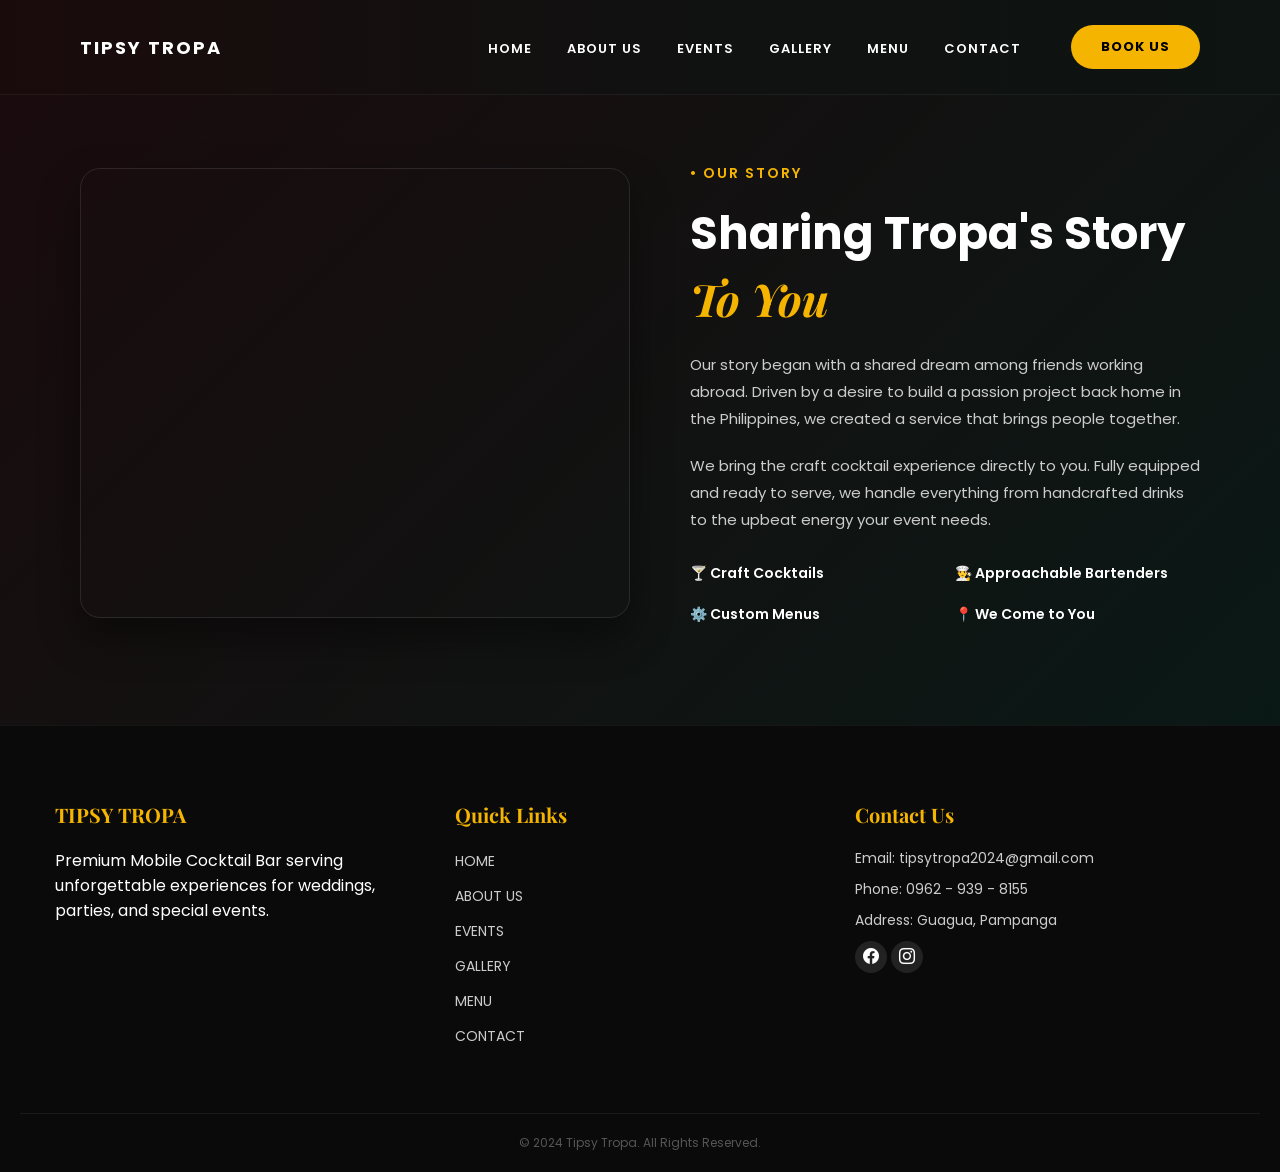
==== about.html @ e80ac719 "first commit" ====
<!DOCTYPE html>
<html lang="en">
<head>
    <meta charset="UTF-8">
    <meta name="viewport" content="width=device-width, initial-scale=1.0">
    <title>Tipsy Tropa - About Us</title>

    <link rel="stylesheet" href="styles.css">
    <link href="https://fonts.googleapis.com/css2?family=Playfair+Display:ital,wght@0,500;0,700;1,400&family=Poppins:wght@300;400;600&display=swap" rel="stylesheet">
    <link rel="stylesheet" href="https://cdn.jsdelivr.net/npm/bootstrap-icons@1.11.3/font/bootstrap-icons.min.css">

    <style>
        :root {
            --accent-gold: #f4b400;
            --font-poppins: 'Poppins', sans-serif;
            --font-display: 'Playfair Display', serif;
        }

        body {
            font-family: var(--font-poppins);
            background: linear-gradient(135deg, #1a0a0d, #091a16);
            background-attachment: fixed;
            color: #fff;
            margin: 0;
            min-height: 100vh;
            overflow-x: hidden;
        }

        /* --- NAVBAR STYLES --- */
        .navbar {
            position: fixed;
            top: 0;
            left: 0;
            width: 100%;
            padding: 25px 80px; 
            display: flex;
            justify-content: space-between;
            align-items: center;
            background: linear-gradient(to right, #1a0b0b 0%, #111111 50%, #0d1411 100%);
            z-index: 1000;
            border-bottom: 1px solid rgba(255, 255, 255, 0.05);
            box-sizing: border-box;
            transition: all 0.3s ease;
        }

        .logo {
            font-weight: 700;
            letter-spacing: 2px;
            color: #fff;
            text-decoration: none;
            font-family: var(--font-poppins);
            font-size: 18px;
            text-transform: uppercase;
        }

        .nav-links {
            display: flex;
            list-style: none;
            gap: 35px;
            margin: 0;
            padding: 0;
            margin-left: auto;
            margin-right: 50px;
        }

        .nav-links a {
            text-decoration: none;
            color: white;
            font-size: 13px;
            font-weight: 600;
            transition: color 0.3s ease;
            text-transform: uppercase;
            letter-spacing: 1px;
        }

        .nav-links a:hover { color: var(--accent-gold); }

        .btn-book {
            background: var(--accent-gold);
            color: #000;
            padding: 12px 30px;
            border-radius: 50px;
            text-decoration: none;
            font-weight: 700;
            font-size: 13px;
            transition: 0.3s;
            text-transform: uppercase;
            letter-spacing: 1px;
            white-space: nowrap;
            display: inline-block;
        }

        .btn-book:hover {
            background: #fff;
            transform: scale(1.05);
        }

        @media (max-width: 768px) {
            .navbar {
                padding: 15px 20px;
                background: #000000;
                border-bottom: 1px solid rgba(255, 255, 255, 0.1);
            }

            .logo {
                font-size: 16px;
                letter-spacing: 1.5px;
            }

            .nav-links {
                display: none;
            }

            .btn-book {
                padding: 10px 22px;
                font-size: 11px;
                font-weight: 800;
            }

            .about {
                padding-top: 100px;
            }
        }

        .about {
            padding-top: 160px; 
            padding-bottom: 100px;
            background: transparent;
        }

        .about-container {
            display: flex;
            align-items: center;
            justify-content: center;
            gap: 60px;
            max-width: 1200px;
            margin: auto;
            padding: 0 20px;
            flex-wrap: wrap;
        }

        .about-image {
            position: relative;
            width: 100%;
            max-width: 550px;
            height: 450px;
            overflow: hidden;
            border-radius: 20px;
            border: 1px solid rgba(255, 255, 255, 0.1);
            box-shadow: 0 20px 40px rgba(0,0,0,0.4);
        }

        .about-image img {
            width: 100%;
            height: 100%;
            object-fit: cover;
            position: absolute;
            top: 0;
            left: 0;
            opacity: 0;
            animation: fade 12s infinite;
        }

        .about-image img:nth-child(1) { animation-delay: 0s; }
        .about-image img:nth-child(2) { animation-delay: 3s; }
        .about-image img:nth-child(3) { animation-delay: 6s; }
        .about-image img:nth-child(4) { animation-delay: 9s; }

        @keyframes fade {
            0% { opacity: 0; }
            10% { opacity: 1; }
            30% { opacity: 1; }
            40% { opacity: 0; }
            100% { opacity: 0; }
        }

        .about-content { flex: 1; min-width: 300px; }
        .about-label { color: var(--accent-gold); font-size: 14px; letter-spacing: 2px; font-weight: 600; }
        .about-content h2 { font-size: 45px; margin: 15px 0; font-family: var(--font-poppins); }
        .about-content h2 span { color: var(--accent-gold); font-family: var(--font-display); font-style: italic; }
        .about-content p { color: #ccc; line-height: 1.8; margin-bottom: 20px; font-size: 15px; }

        .features {
            display: grid;
            grid-template-columns: 1fr 1fr;
            gap: 20px;
            margin-top: 30px;
        }

        .features div { font-weight: 600; font-size: 14px; }

        .footer {
            background: #0a0a0a;
            padding: 60px 20px 20px;
            border-top: 1px solid rgba(255,255,255,0.05);
        }

        .footer-container {
            display: flex;
            flex-wrap: wrap;
            justify-content: space-between;
            max-width: 1200px;
            margin: auto;
        }

        .footer-about, .footer-links, .footer-contact { flex: 1 1 250px; margin: 15px; }

        .footer h3, .footer h4 {
            font-family: var(--font-display);
            color: var(--accent-gold);
            margin-bottom: 20px;
            font-size: 20px;
        }

        .footer-links ul { list-style: none; padding: 0; }
        .footer-links ul li { margin-bottom: 10px; }
        .footer-links ul li a { color: #ccc; text-decoration: none; font-size: 14px; }
        .footer-links ul li a:hover { color: var(--accent-gold); }

        .footer-contact p { font-size: 14px; color: #ccc; margin-bottom: 10px; }

        .social-icon {
            display: inline-block;
            background: #222;
            color: #fff;
            width: 32px;
            height: 32px;
            line-height: 32px;
            text-align: center;
            border-radius: 50%;
            text-decoration: none;
        }

        .social-icon:hover { background: var(--accent-gold); color: #000; }

        .footer-bottom {
            text-align: center;
            margin-top: 40px;
            padding-top: 20px;
            border-top: 1px solid #1a1a1a;
            color: #555;
            font-size: 12px;
        }

        .menu-toggle, .menu-toggle i, .bi-list, .bi-x-lg {
            display: none !important;
        }
    </style>
</head>
<body>

<header>
    <nav class="navbar">
        <a href="index.html" class="logo">TIPSY TROPA</a>

        <ul class="nav-links">
            <li><a href="index.html">HOME</a></li>
            <li><a href="about.html">ABOUT US</a></li>
            <li><a href="events.html">EVENTS</a></li>
            <li><a href="gallery.html">GALLERY</a></li>
            <li><a href="menu.html">MENU</a></li>
            <li><a href="booking.html">CONTACT</a></li>
        </ul>

        <a href="booking.html" class="btn-book">BOOK US</a>
    </nav>
</header>

<section class="about">
    <div class="about-container">
        <div class="about-image">
            <img src="images/logo.jpg" alt="Logo">
            <img src="images/carousel1.jpg" alt="Cocktail Bar">
            <img src="images/carousel2.jpg" alt="Cocktail Bar">
            <img src="images/carousel3.jpg" alt="Cocktail Bar">
        </div>

        <div class="about-content">
            <span class="about-label">• OUR STORY</span>
            <h2>Sharing Tropa's Story <br><span>To You</span></h2>
            <p>Our story began with a shared dream among friends working abroad. Driven by a desire to build a passion project back home in the Philippines, we created a service that brings people together.</p>
            <p>We bring the craft cocktail experience directly to you. Fully equipped and ready to serve, we handle everything from handcrafted drinks to the upbeat energy your event needs.</p>
            <div class="features">
                <div>🍸 Craft Cocktails</div>
                <div>👨‍🍳 Approachable Bartenders</div>
                <div>⚙️ Custom Menus</div>
                <div>📍 We Come to You</div>
            </div>
        </div>
    </div>
</section>

<footer class="footer">
    <div class="footer-container">
        <div class="footer-about">
            <h3>TIPSY TROPA</h3>
            <p>Premium Mobile Cocktail Bar serving unforgettable experiences for weddings, parties, and special events.</p>
        </div>

        <div class="footer-links">
            <h4>Quick Links</h4>
            <ul>
                <li><a href="index.html">HOME</a></li>
                <li><a href="about.html">ABOUT US</a></li>
                <li><a href="events.html">EVENTS</a></li>
                <li><a href="gallery.html">GALLERY</a></li>
                <li><a href="menu.html">MENU</a></li>
                <li><a href="booking.html">CONTACT</a></li>
            </ul>
        </div>

        <div class="footer-contact">
            <h4>Contact Us</h4>
            <p>Email: tipsytropa2024@gmail.com</p>
            <p>Phone: 0962 - 939 - 8155</p>
            <p>Address: Guagua, Pampanga</p>
            <div class="social-icons">
                <a href="#" class="social-icon"><i class="bi bi-facebook"></i></a>
                <a href="#" class="social-icon"><i class="bi bi-instagram"></i></a>
            </div>
        </div>
    </div>

    <div class="footer-bottom">
        <p>© 2024 Tipsy Tropa. All Rights Reserved.</p>
    </div>
</footer>

</body>
</html>
---- styles.css ----
/* =========================
   RESET + BASE THEME
========================= */
* {
    margin: 0;
    padding: 0;
    box-sizing: border-box;
}

body {
    font-family: 'Poppins', sans-serif;
    background-color: #0f0f0f;
    color: #fff;
    overflow-x: hidden;
}

/* =========================
   NAVBAR (UNIFIED STYLE)
========================= */
.navbar {
    position: absolute;
    width: 100%;
    padding: 22px 60px;
    display: flex;
    justify-content: space-between;
    align-items: center;
    z-index: 10;
    color: #fff;
    background: transparent;
}

.navbar.solid {
    position: fixed;
    top: 0;
    left: 0;
    width: 100%;
    background: linear-gradient(135deg, #1a0f13, #12322b);
    z-index: 1000;
}

/* LOGO */
.logo {
    font-family: 'Poppins', sans-serif;
    font-weight: 600;
    letter-spacing: 2px;
    color: #fff;
    text-transform: uppercase;
    text-decoration: none;
}

/* NAV LINKS */
.nav-links {
    display: flex;
    list-style: none;
    gap: 30px;
}

.nav-links a {
    font-family: 'Poppins', sans-serif;
    text-decoration: none;
    color: #fff;
    font-size: 14px;
    transition: 0.3s;
}

.nav-links a:hover,
.nav-links a.active {
    color: #f4b400;
    text-shadow: 0 0 8px #f4b400;
}

/* =========================
   BUTTONS (UNIFIED STYLE)
========================= */
.btn-book,
.btn-primary {
    font-family: 'Poppins', sans-serif;
    background: #f4b400;
    color: #000;
    padding: 12px 20px;
    border-radius: 25px;
    text-decoration: none;
    font-weight: 600;
    transition: 0.3s;
    display: inline-block;
    text-transform: uppercase;
}

.btn-book:hover,
.btn-primary:hover {
    box-shadow: 0 0 15px #f4b400;
    transform: translateY(-2px);
}

/* =========================
   HOME SECTION
========================= */
.home h1 {
    font-family: 'Playfair Display', serif;
    font-size: 58px;
}

.home h1 span {
    color: #f4b400;
}

.home p {
    font-family: 'Poppins', sans-serif;
    margin: 20px 0;
    color: #ddd;
}

/* =========================
   ABOUT SECTION
========================= */
.about {
    padding: 80px 60px;
    background: linear-gradient(135deg, #1a0f13, #12322b);
}

.about-content h2 {
    font-family: 'Playfair Display', serif;
    font-size: 42px;
    margin: 15px 0;
}

/* =========================
   FOOTER
========================= */
footer h3,
footer h4 {
    font-family: 'Playfair Display', serif;
    color: #f4b400;
    margin-bottom: 15px;
}

footer p,
footer ul li a {
    font-family: 'Poppins', sans-serif;
}

/* ==============================================
   RESPONSIVE (MOBILE)
================================================= */
@media (max-width: 768px) {

    /* NAVBAR */
    .navbar,
    .navbar.solid {
        position: fixed;
        top: 0;
        left: 0;
        width: 100%;
        padding: 15px 20px;
        display: flex;
        justify-content: space-between;
        align-items: center;
        background: #000;
        border-bottom: 1px solid rgba(255, 255, 255, 0.1);
        z-index: 2000;
    }

    /* HIDE NAV LINKS (mobile clean UI) */
    .nav-links {
        display: none;
    }

    /* LOGO */
    .logo {
        font-size: 16px;
        letter-spacing: 1.5px;
    }

    /* BOOK BUTTON */
    .btn-book {
        padding: 10px 22px;
        font-size: 11px;
        font-weight: 800;
        border-radius: 50px;
        background: #f4b400;
    }

    /* HOME TEXT */
    .home h1 {
        font-size: 36px;
    }

    /* ABOUT */
    .about {
        padding: 50px 20px;
        padding-top: 100px;
    }

    .about-content h2 {
        font-size: 32px;
    }

    /* FOOTER */
    .footer-container {
        flex-direction: column;
        text-align: center;
        gap: 30px;
    }

    .footer-container > div {
        flex: 1 1 100%;
    }

    .social {
        display: flex;
        justify-content: center;
        gap: 10px;
    }
}
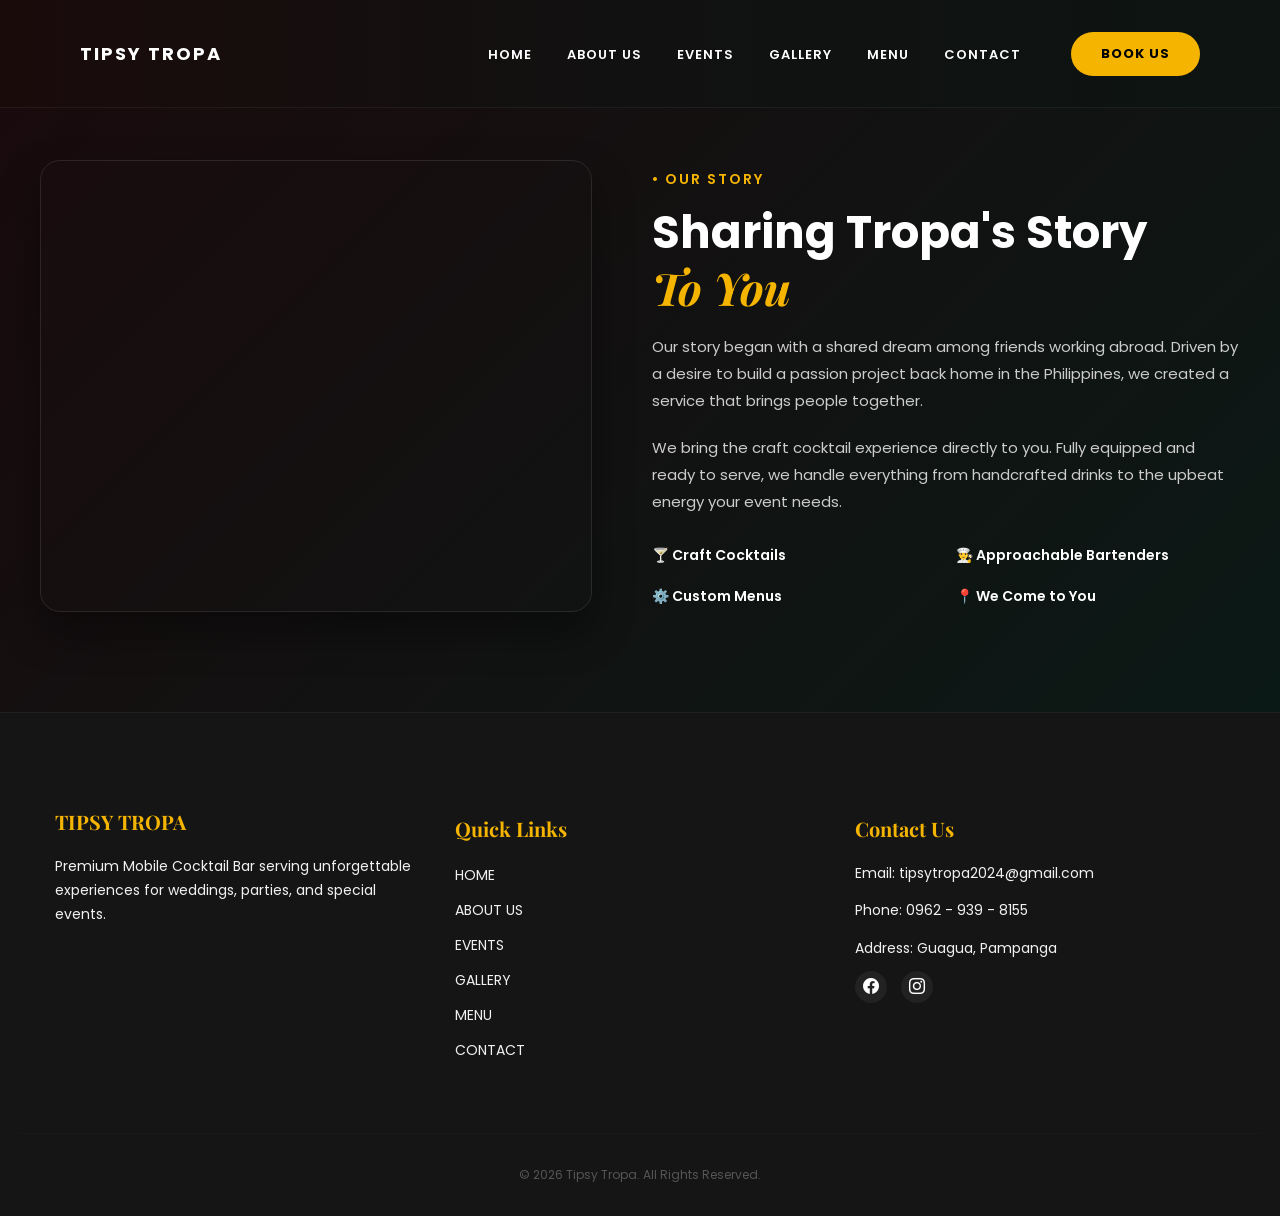
==== commit b1dddf4b: "Update about.html with responsive design features Removed the local stylesheet link, added hamburger" ====
--- a/about.html
+++ b/about.html
@@ -4,8 +4,9 @@
     <meta charset="UTF-8">
     <meta name="viewport" content="width=device-width, initial-scale=1.0">
     <title>Tipsy Tropa - About Us</title>
-
-    <link rel="stylesheet" href="styles.css">
+    
+    <link rel="icon" type="image/jpeg" href="images/logo.jpg">
+    
     <link href="https://fonts.googleapis.com/css2?family=Playfair+Display:ital,wght@0,500;0,700;1,400&family=Poppins:wght@300;400;600&display=swap" rel="stylesheet">
     <link rel="stylesheet" href="https://cdn.jsdelivr.net/npm/bootstrap-icons@1.11.3/font/bootstrap-icons.min.css">
 
@@ -40,7 +41,6 @@
             z-index: 1000;
             border-bottom: 1px solid rgba(255, 255, 255, 0.05);
             box-sizing: border-box;
-            transition: all 0.3s ease;
         }
 
         .logo {
@@ -48,17 +48,24 @@
             letter-spacing: 2px;
             color: #fff;
             text-decoration: none;
-            font-family: var(--font-poppins);
             font-size: 18px;
             text-transform: uppercase;
+        }
+
+        /* Hamburger Icon */
+        .hamburger {
+            display: none;
+            color: white;
+            font-size: 28px;
+            cursor: pointer;
+            z-index: 1001;
+            margin-left: 15px;
         }
 
         .nav-links {
             display: flex;
             list-style: none;
             gap: 35px;
-            margin: 0;
-            padding: 0;
             margin-left: auto;
             margin-right: 50px;
         }
@@ -87,7 +94,6 @@
             text-transform: uppercase;
             letter-spacing: 1px;
             white-space: nowrap;
-            display: inline-block;
         }
 
         .btn-book:hover {
@@ -95,33 +101,7 @@
             transform: scale(1.05);
         }
 
-        @media (max-width: 768px) {
-            .navbar {
-                padding: 15px 20px;
-                background: #000000;
-                border-bottom: 1px solid rgba(255, 255, 255, 0.1);
-            }
-
-            .logo {
-                font-size: 16px;
-                letter-spacing: 1.5px;
-            }
-
-            .nav-links {
-                display: none;
-            }
-
-            .btn-book {
-                padding: 10px 22px;
-                font-size: 11px;
-                font-weight: 800;
-            }
-
-            .about {
-                padding-top: 100px;
-            }
-        }
-
+        /* --- ABOUT SECTION --- */
         .about {
             padding-top: 160px; 
             padding-bottom: 100px;
@@ -176,7 +156,7 @@
 
         .about-content { flex: 1; min-width: 300px; }
         .about-label { color: var(--accent-gold); font-size: 14px; letter-spacing: 2px; font-weight: 600; }
-        .about-content h2 { font-size: 45px; margin: 15px 0; font-family: var(--font-poppins); }
+        .about-content h2 { font-size: 45px; margin: 15px 0; font-family: var(--font-poppins); line-height: 1.2;}
         .about-content h2 span { color: var(--accent-gold); font-family: var(--font-display); font-style: italic; }
         .about-content p { color: #ccc; line-height: 1.8; margin-bottom: 20px; font-size: 15px; }
 
@@ -189,8 +169,9 @@
 
         .features div { font-weight: 600; font-size: 14px; }
 
+        /* --- FOOTER --- */
         .footer {
-            background: #0a0a0a;
+            background: #151515;
             padding: 60px 20px 20px;
             border-top: 1px solid rgba(255,255,255,0.05);
         }
@@ -214,21 +195,29 @@
 
         .footer-links ul { list-style: none; padding: 0; }
         .footer-links ul li { margin-bottom: 10px; }
-        .footer-links ul li a { color: #ccc; text-decoration: none; font-size: 14px; }
+        .footer-links ul li a {
+            color: #f1f1f1;
+            text-decoration: none;
+            font-size: 14px;
+            transition: 0.3s;
+        }
         .footer-links ul li a:hover { color: var(--accent-gold); }
 
-        .footer-contact p { font-size: 14px; color: #ccc; margin-bottom: 10px; }
+        .footer-about p,
+        .footer-contact p { font-size: 14px; color: #f1f1f1; margin-bottom: 10px; line-height: 1.7; }
 
         .social-icon {
-            display: inline-block;
+            display: inline-flex;
             background: #222;
             color: #fff;
             width: 32px;
             height: 32px;
-            line-height: 32px;
-            text-align: center;
+            align-items: center;
+            justify-content: center;
             border-radius: 50%;
             text-decoration: none;
+            margin-right: 10px;
+            transition: 0.3s;
         }
 
         .social-icon:hover { background: var(--accent-gold); color: #000; }
@@ -242,8 +231,102 @@
             font-size: 12px;
         }
 
-        .menu-toggle, .menu-toggle i, .bi-list, .bi-x-lg {
-            display: none !important;
+        /* --- MOBILE RESPONSIVE --- */
+        @media (max-width: 768px) {
+            .navbar { 
+                padding: 15px 20px; 
+                background: #000;
+                flex-wrap: wrap;
+                gap: 10px;
+            }
+
+            .logo { font-size: 15px; }
+
+            .hamburger {
+                display: block; 
+                order: 3;
+            }
+
+            .btn-book {
+                order: 2;
+                padding: 8px 15px;
+                font-size: 11px;
+                margin-left: auto;
+            }
+
+            .nav-links {
+                display: none;
+                flex-direction: column;
+                position: absolute;
+                top: 100%;
+                left: 0;
+                width: 100%;
+                background: rgba(0, 0, 0, 0.98);
+                padding: 30px 20px;
+                text-align: center;
+                gap: 20px;
+                border-bottom: 1px solid var(--accent-gold);
+                margin: 0;
+            }
+
+            .nav-links.active {
+                display: flex;
+            }
+
+            .nav-links li {
+                width: 100%;
+                text-align: center;
+            }
+
+            .nav-links a {
+                display: block;
+                width: 100%;
+                text-align: center;
+            }
+
+            .about {
+                padding-top: 100px;
+            }
+
+            .about-content h2 {
+                font-size: 32px;
+            }
+
+            .footer {
+                padding: 58px 34px 20px;
+            }
+            .footer-container {
+                flex-direction: column;
+                gap: 14px;
+            }
+            .footer-about, .footer-links, .footer-contact {
+                flex: none;
+                max-width: 520px;
+                margin: 0;
+            }
+            .footer h3, .footer h4 {
+                margin-bottom: 8px;
+                font-size: 22px;
+            }
+            .footer-links ul li {
+                margin-bottom: 7px;
+            }
+            .footer-links ul li a {
+                font-size: 15px;
+                text-transform: uppercase;
+            }
+            .footer-about p, .footer-contact p {
+                font-size: 15px;
+            }
+            .social-icon {
+                width: 40px;
+                height: 40px;
+                margin-right: 14px;
+            }
+            .footer-bottom {
+                margin-top: 18px;
+                padding-top: 14px;
+            }
         }
     </style>
 </head>
@@ -253,7 +336,7 @@
     <nav class="navbar">
         <a href="index.html" class="logo">TIPSY TROPA</a>
 
-        <ul class="nav-links">
+        <ul class="nav-links" id="navMenu">
             <li><a href="index.html">HOME</a></li>
             <li><a href="about.html">ABOUT US</a></li>
             <li><a href="events.html">EVENTS</a></li>
@@ -263,6 +346,7 @@
         </ul>
 
         <a href="booking.html" class="btn-book">BOOK US</a>
+        <i class="bi bi-list hamburger" id="hamburger"></i>
     </nav>
 </header>
 
@@ -290,6 +374,21 @@
     </div>
 </section>
 
+<script>
+    /* --- HAMBURGER MENU TOGGLE --- */
+    const hamburger = document.getElementById('hamburger');
+    const navMenu = document.getElementById('navMenu');
+
+    hamburger.addEventListener('click', () => {
+        navMenu.classList.toggle('active');
+        if (navMenu.classList.contains('active')) {
+            hamburger.classList.replace('bi-list', 'bi-x');
+        } else {
+            hamburger.classList.replace('bi-x', 'bi-list');
+        }
+    });
+</script>
+
 <footer class="footer">
     <div class="footer-container">
         <div class="footer-about">
@@ -315,16 +414,16 @@
             <p>Phone: 0962 - 939 - 8155</p>
             <p>Address: Guagua, Pampanga</p>
             <div class="social-icons">
-                <a href="#" class="social-icon"><i class="bi bi-facebook"></i></a>
-                <a href="#" class="social-icon"><i class="bi bi-instagram"></i></a>
+                <a href="https://www.facebook.com/profile.php?id=61555695737139" target="_blank" class="social-icon"><i class="bi bi-facebook"></i></a>
+                <a href="https://www.instagram.com/tipsytropa/" target="_blank" class="social-icon"><i class="bi bi-instagram"></i></a>
             </div>
         </div>
     </div>
 
     <div class="footer-bottom">
-        <p>© 2024 Tipsy Tropa. All Rights Reserved.</p>
+        <p>© 2026 Tipsy Tropa. All Rights Reserved.</p>
     </div>
 </footer>
 
 </body>
-</html>+</html>
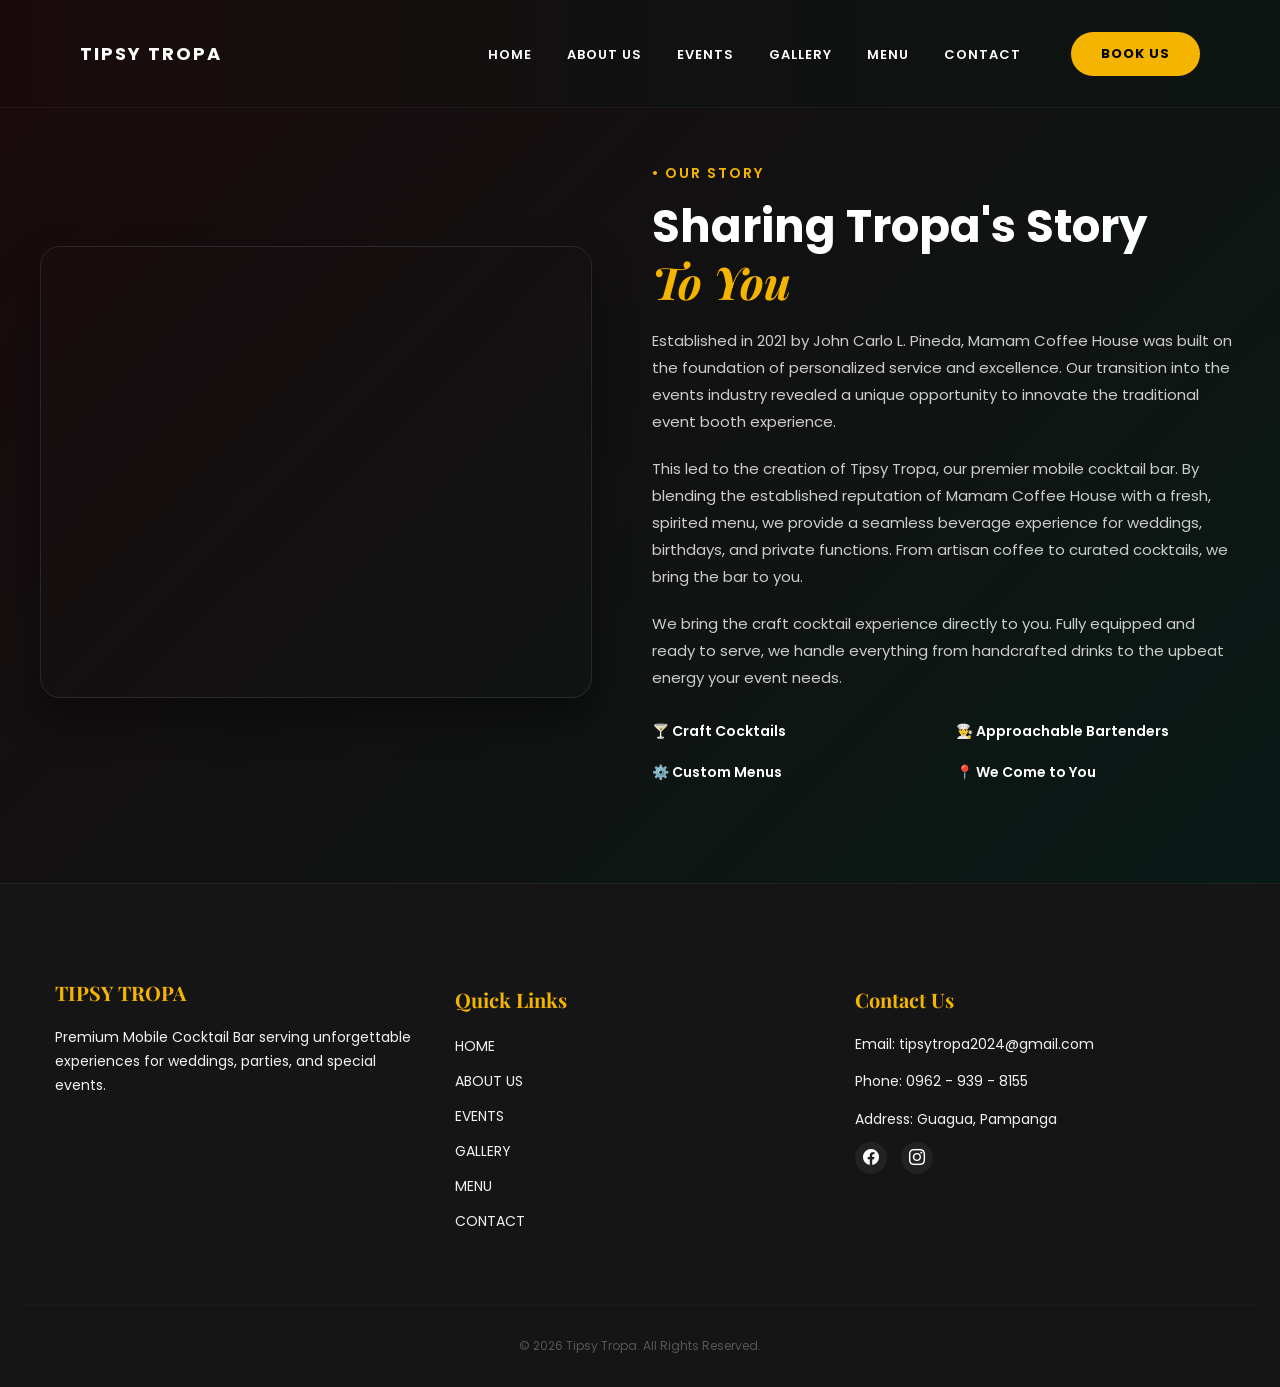
==== commit 02cc7097: "Revise about section with company history and services Updated the about section to include the foun" ====
--- a/about.html
+++ b/about.html
@@ -362,7 +362,10 @@
         <div class="about-content">
             <span class="about-label">• OUR STORY</span>
             <h2>Sharing Tropa's Story <br><span>To You</span></h2>
-            <p>Our story began with a shared dream among friends working abroad. Driven by a desire to build a passion project back home in the Philippines, we created a service that brings people together.</p>
+            <p>Established in 2021 by John Carlo L. Pineda, Mamam Coffee House was built on the foundation of personalized service and excellence. Our transition into the events industry revealed a unique opportunity to innovate the traditional event booth experience.</p>
+
+            <p>This led to the creation of Tipsy Tropa, our premier mobile cocktail bar. By blending the established reputation of Mamam Coffee House with a fresh, spirited menu, we provide a seamless beverage experience for weddings, birthdays, and private functions. From artisan coffee to curated cocktails, we bring the bar to you.</p>
+            
             <p>We bring the craft cocktail experience directly to you. Fully equipped and ready to serve, we handle everything from handcrafted drinks to the upbeat energy your event needs.</p>
             <div class="features">
                 <div>🍸 Craft Cocktails</div>
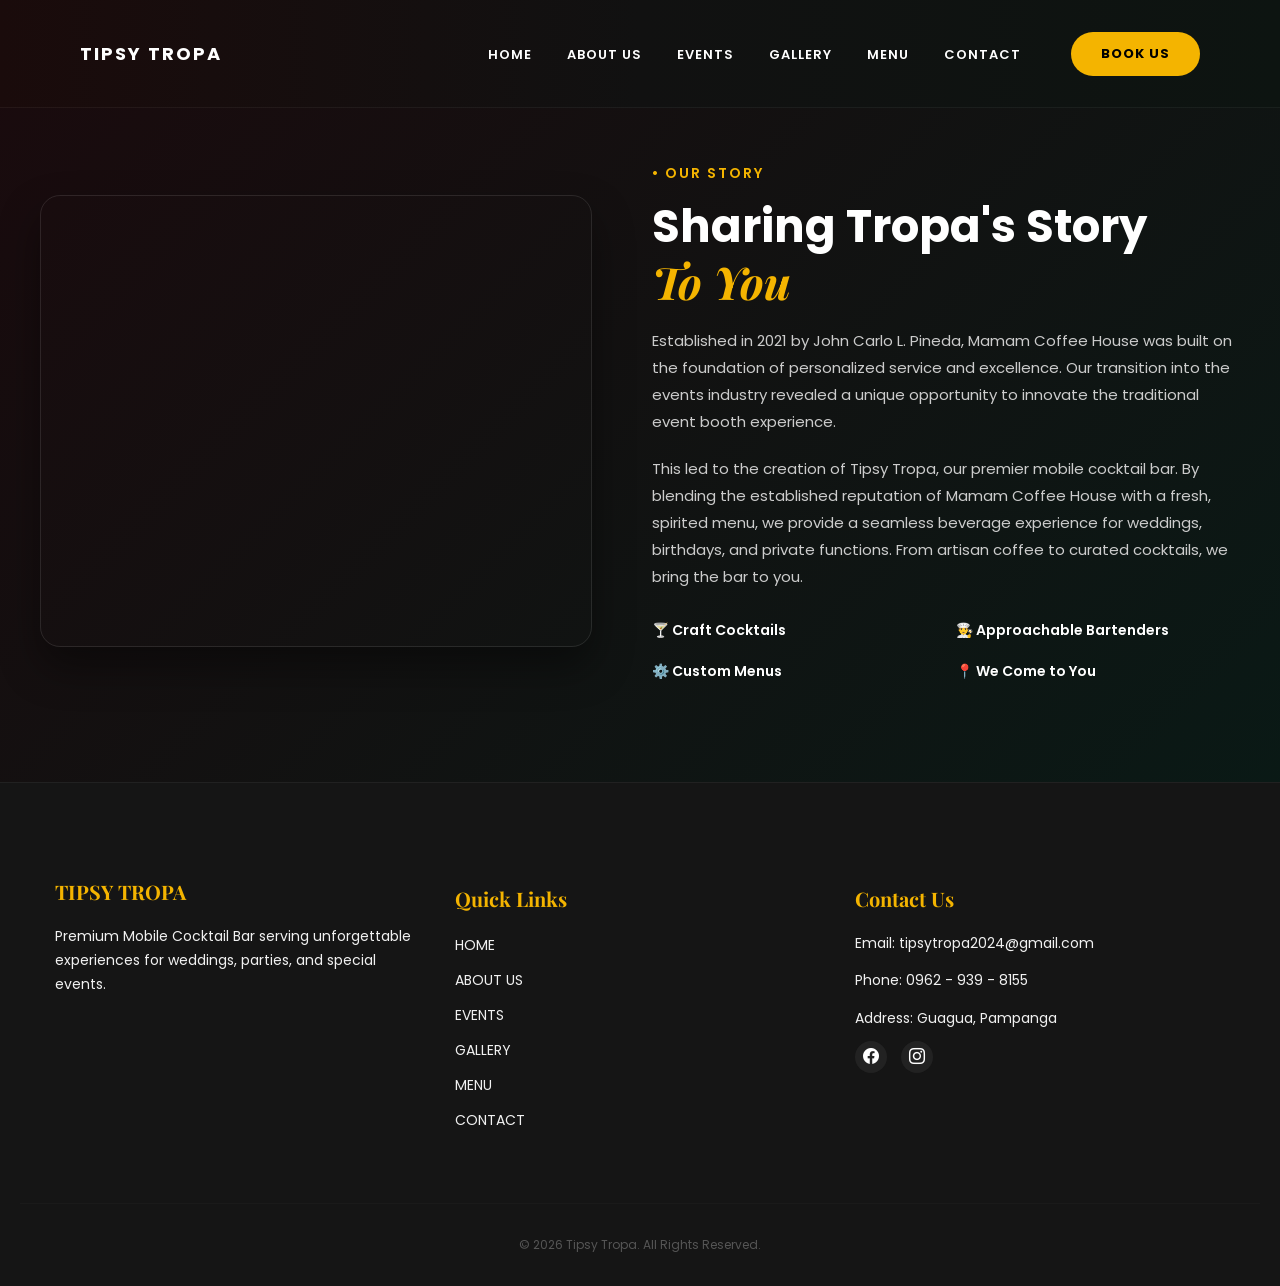
==== commit c729f5fe: "Remove craft cocktail experience paragraph Removed a paragraph about the craft cocktail experience f" ====
--- a/about.html
+++ b/about.html
@@ -366,7 +366,6 @@
 
             <p>This led to the creation of Tipsy Tropa, our premier mobile cocktail bar. By blending the established reputation of Mamam Coffee House with a fresh, spirited menu, we provide a seamless beverage experience for weddings, birthdays, and private functions. From artisan coffee to curated cocktails, we bring the bar to you.</p>
             
-            <p>We bring the craft cocktail experience directly to you. Fully equipped and ready to serve, we handle everything from handcrafted drinks to the upbeat energy your event needs.</p>
             <div class="features">
                 <div>🍸 Craft Cocktails</div>
                 <div>👨‍🍳 Approachable Bartenders</div>
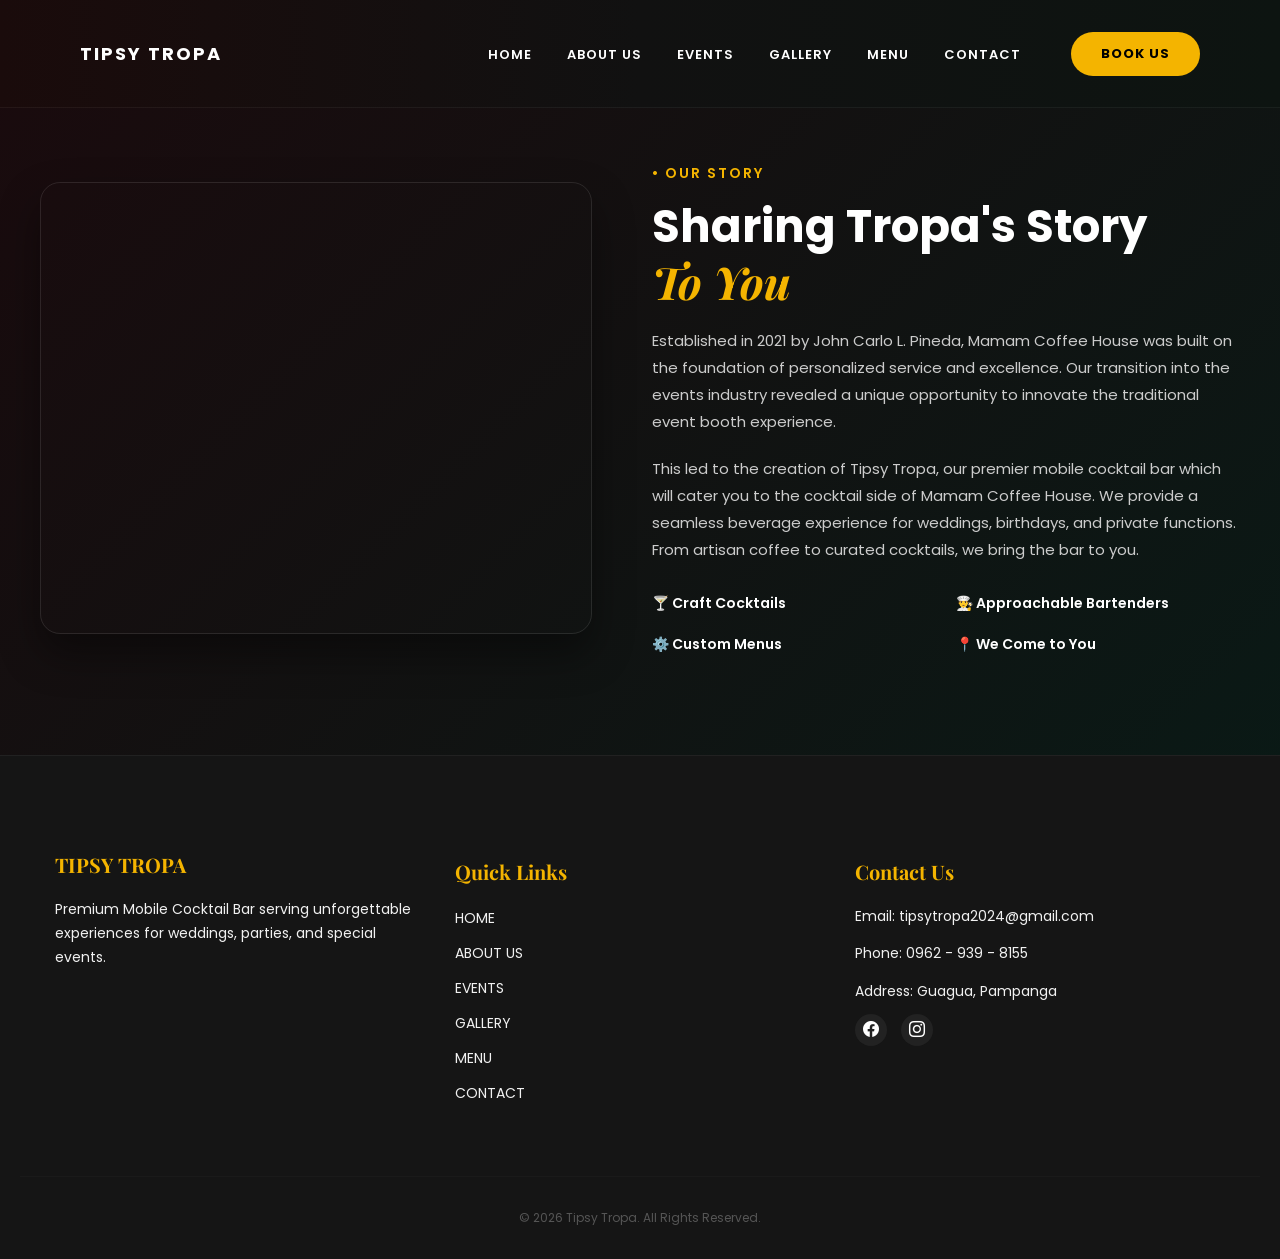
==== commit 70b2091a: "Update Tipsy Tropa description in about.html Revised the description of Tipsy Tropa to emphasize its" ====
--- a/about.html
+++ b/about.html
@@ -364,7 +364,7 @@
             <h2>Sharing Tropa's Story <br><span>To You</span></h2>
             <p>Established in 2021 by John Carlo L. Pineda, Mamam Coffee House was built on the foundation of personalized service and excellence. Our transition into the events industry revealed a unique opportunity to innovate the traditional event booth experience.</p>
 
-            <p>This led to the creation of Tipsy Tropa, our premier mobile cocktail bar. By blending the established reputation of Mamam Coffee House with a fresh, spirited menu, we provide a seamless beverage experience for weddings, birthdays, and private functions. From artisan coffee to curated cocktails, we bring the bar to you.</p>
+            <p>This led to the creation of Tipsy Tropa, our premier mobile cocktail bar which will cater you to the cocktail side of Mamam Coffee House. We provide a seamless beverage experience for weddings, birthdays, and private functions. From artisan coffee to curated cocktails, we bring the bar to you.</p>
             
             <div class="features">
                 <div>🍸 Craft Cocktails</div>
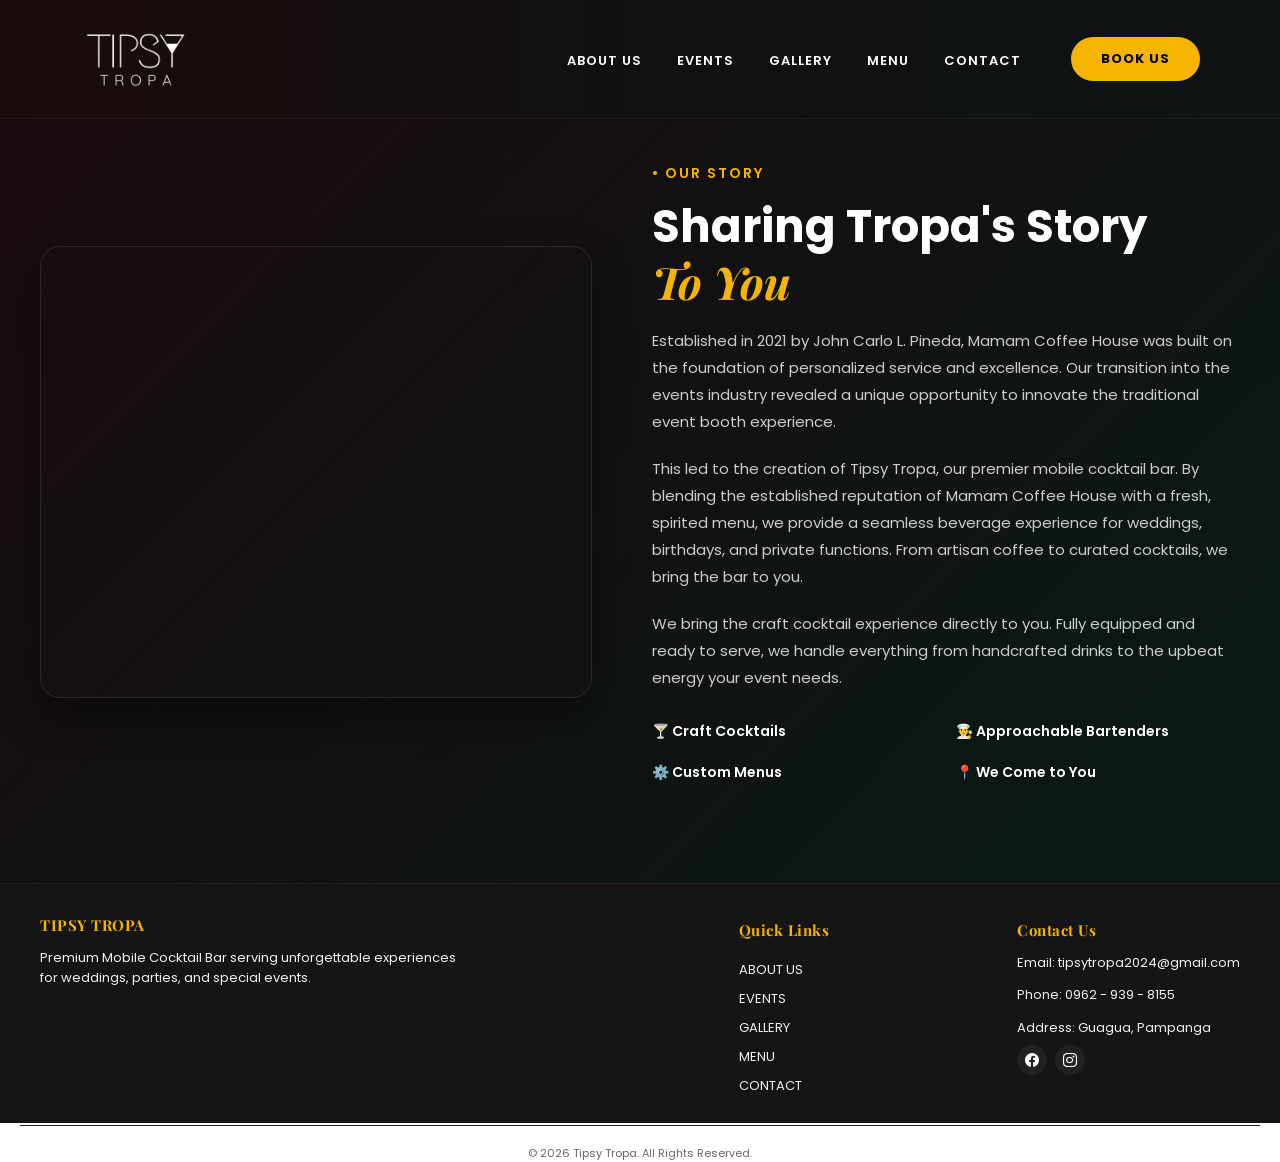
==== commit 5e291994: "Refactor about.html with layout and content updates Updated footer layout and styling, changed logo " ====
--- a/about.html
+++ b/about.html
@@ -5,7 +5,7 @@
     <meta name="viewport" content="width=device-width, initial-scale=1.0">
     <title>Tipsy Tropa - About Us</title>
     
-    <link rel="icon" type="image/jpeg" href="images/logo.jpg">
+    <link rel="icon" type="image/jpeg" href="images/logos.png">
     
     <link href="https://fonts.googleapis.com/css2?family=Playfair+Display:ital,wght@0,500;0,700;1,400&family=Poppins:wght@300;400;600&display=swap" rel="stylesheet">
     <link rel="stylesheet" href="https://cdn.jsdelivr.net/npm/bootstrap-icons@1.11.3/font/bootstrap-icons.min.css">
@@ -44,12 +44,17 @@
         }
 
         .logo {
-            font-weight: 700;
-            letter-spacing: 2px;
-            color: #fff;
+            display: inline-flex;
+            align-items: center;
             text-decoration: none;
-            font-size: 18px;
-            text-transform: uppercase;
+            line-height: 0;
+        }
+
+        .logo img {
+            display: block;
+            width: auto;
+            height: 68px;
+            object-fit: contain;
         }
 
         /* Hamburger Icon */
@@ -71,6 +76,7 @@
         }
 
         .nav-links a {
+            font-family: var(--font-poppins);
             text-decoration: none;
             color: white;
             font-size: 13px;
@@ -83,6 +89,7 @@
         .nav-links a:hover { color: var(--accent-gold); }
 
         .btn-book {
+            font-family: var(--font-poppins);
             background: var(--accent-gold);
             color: #000;
             padding: 12px 30px;
@@ -172,88 +179,107 @@
         /* --- FOOTER --- */
         .footer {
             background: #151515;
-            padding: 60px 20px 20px;
+            color: #fff;
+            padding: 16px 20px 8px;
+            height: 2.5in;
+            box-sizing: border-box;
             border-top: 1px solid rgba(255,255,255,0.05);
         }
 
         .footer-container {
-            display: flex;
-            flex-wrap: wrap;
-            justify-content: space-between;
+            display: grid;
+            grid-template-columns: minmax(0, 1.6fr) repeat(2, minmax(180px, 0.8fr));
+            gap: 14px 24px;
             max-width: 1200px;
-            margin: auto;
-        }
-
-        .footer-about, .footer-links, .footer-contact { flex: 1 1 250px; margin: 15px; }
+            margin: 0 auto;
+            align-items: start;
+        }
+
+        .footer-about, .footer-links, .footer-contact {
+            margin: 0;
+        }
+
+        .footer-about {
+            max-width: 420px;
+        }
+
+        .footer-links {
+            justify-self: center;
+        }
+
+        .footer-contact {
+            justify-self: end;
+        }
 
         .footer h3, .footer h4 {
             font-family: var(--font-display);
+            margin-bottom: 6px;
+            font-size: 15px;
             color: var(--accent-gold);
-            margin-bottom: 20px;
-            font-size: 20px;
-        }
-
-        .footer-links ul { list-style: none; padding: 0; }
-        .footer-links ul li { margin-bottom: 10px; }
-        .footer-links ul li a {
+            letter-spacing: 0.5px;
+        }
+
+        .footer-about p,
+        .footer-contact p {
             color: #f1f1f1;
-            text-decoration: none;
-            font-size: 14px;
-            transition: 0.3s;
-        }
+            font-size: 13px;
+            line-height: 1.5;
+            margin-bottom: 2px;
+        }
+
+        .footer-links ul {
+            list-style: none;
+            padding: 0;
+            display: grid;
+            gap: 4px;
+        }
+        .footer-links ul li { margin-bottom: 0; }
+        .footer-links ul li a { color: #f1f1f1; text-decoration: none; transition: 0.3s; font-size: 13px; }
         .footer-links ul li a:hover { color: var(--accent-gold); }
 
-        .footer-about p,
-        .footer-contact p { font-size: 14px; color: #f1f1f1; margin-bottom: 10px; line-height: 1.7; }
-
+        .social-icons { margin-top: 8px; display: flex; gap: 8px; }
         .social-icon {
             display: inline-flex;
             background: #222;
             color: #fff;
-            width: 32px;
-            height: 32px;
+            width: 30px;
+            height: 30px;
             align-items: center;
             justify-content: center;
             border-radius: 50%;
+            transition: 0.3s;
             text-decoration: none;
-            margin-right: 10px;
-            transition: 0.3s;
-        }
-
+            font-size: 14px;
+        }
         .social-icon:hover { background: var(--accent-gold); color: #000; }
 
         .footer-bottom {
+            margin-top: 12px;
+            border-top: 1px solid #222;
+            padding-top: 8px;
             text-align: center;
-            margin-top: 40px;
-            padding-top: 20px;
-            border-top: 1px solid #1a1a1a;
-            color: #555;
-            font-size: 12px;
+            font-size: 11px;
+            color: #666;
         }
 
         /* --- MOBILE RESPONSIVE --- */
         @media (max-width: 768px) {
-            .navbar { 
-                padding: 15px 20px; 
+            .navbar {
+                padding: 15px 20px;
                 background: #000;
                 flex-wrap: wrap;
                 gap: 10px;
             }
-
-            .logo { font-size: 15px; }
-
             .hamburger {
-                display: block; 
+                display: block;
                 order: 3;
             }
-
             .btn-book {
                 order: 2;
                 padding: 8px 15px;
                 font-size: 11px;
                 margin-left: auto;
             }
-
             .nav-links {
                 display: none;
                 flex-direction: column;
@@ -268,64 +294,55 @@
                 border-bottom: 1px solid var(--accent-gold);
                 margin: 0;
             }
-
             .nav-links.active {
                 display: flex;
             }
-
-            .nav-links li {
+            .nav-links li,
+            .nav-links a {
                 width: 100%;
                 text-align: center;
             }
-
-            .nav-links a {
-                display: block;
-                width: 100%;
-                text-align: center;
-            }
-
+            .logo img {
+                height: 56px;
+            }
             .about {
                 padding-top: 100px;
             }
-
             .about-content h2 {
                 font-size: 32px;
             }
-
+            .about-content p,
+            .features div {
+                font-size: 14px;
+            }
             .footer {
-                padding: 58px 34px 20px;
+                padding: 18px 16px 10px;
             }
             .footer-container {
-                flex-direction: column;
+                grid-template-columns: 1fr;
                 gap: 14px;
-            }
-            .footer-about, .footer-links, .footer-contact {
-                flex: none;
-                max-width: 520px;
-                margin: 0;
-            }
-            .footer h3, .footer h4 {
-                margin-bottom: 8px;
-                font-size: 22px;
-            }
-            .footer-links ul li {
-                margin-bottom: 7px;
-            }
-            .footer-links ul li a {
-                font-size: 15px;
-                text-transform: uppercase;
-            }
-            .footer-about p, .footer-contact p {
-                font-size: 15px;
-            }
-            .social-icon {
-                width: 40px;
-                height: 40px;
-                margin-right: 14px;
+                text-align: left;
+            }
+            .footer-links,
+            .footer-contact {
+                justify-self: start;
+            }
+            .footer h3,
+            .footer h4 {
+                margin-bottom: 6px;
+            }
+            .footer-links ul li a,
+            .footer-about p,
+            .footer-contact p {
+                font-size: 13px;
+            }
+            .social-icons {
+                margin-top: 8px;
+                justify-content: flex-start;
             }
             .footer-bottom {
-                margin-top: 18px;
-                padding-top: 14px;
+                margin-top: 10px;
+                padding-top: 8px;
             }
         }
     </style>
@@ -334,11 +351,10 @@
 
 <header>
     <nav class="navbar">
-        <a href="index.html" class="logo">TIPSY TROPA</a>
+    <a href="index.html" class="logo" aria-label="Tipsy Tropa Home"><img src="images/LOGO.png" alt="Tipsy Tropa logo"></a>
 
         <ul class="nav-links" id="navMenu">
-            <li><a href="index.html">HOME</a></li>
-            <li><a href="about.html">ABOUT US</a></li>
+        <li><a href="about.html">ABOUT US</a></li>
             <li><a href="events.html">EVENTS</a></li>
             <li><a href="gallery.html">GALLERY</a></li>
             <li><a href="menu.html">MENU</a></li>
@@ -364,8 +380,9 @@
             <h2>Sharing Tropa's Story <br><span>To You</span></h2>
             <p>Established in 2021 by John Carlo L. Pineda, Mamam Coffee House was built on the foundation of personalized service and excellence. Our transition into the events industry revealed a unique opportunity to innovate the traditional event booth experience.</p>
 
-            <p>This led to the creation of Tipsy Tropa, our premier mobile cocktail bar which will cater you to the cocktail side of Mamam Coffee House. We provide a seamless beverage experience for weddings, birthdays, and private functions. From artisan coffee to curated cocktails, we bring the bar to you.</p>
-            
+            <p>This led to the creation of Tipsy Tropa, our premier mobile cocktail bar. By blending the established reputation of Mamam Coffee House with a fresh, spirited menu, we provide a seamless beverage experience for weddings, birthdays, and private functions. From artisan coffee to curated cocktails, we bring the bar to you.</p>
+
+            <p>We bring the craft cocktail experience directly to you. Fully equipped and ready to serve, we handle everything from handcrafted drinks to the upbeat energy your event needs.</p>
             <div class="features">
                 <div>🍸 Craft Cocktails</div>
                 <div>👨‍🍳 Approachable Bartenders</div>
@@ -397,11 +414,9 @@
             <h3>TIPSY TROPA</h3>
             <p>Premium Mobile Cocktail Bar serving unforgettable experiences for weddings, parties, and special events.</p>
         </div>
-
         <div class="footer-links">
             <h4>Quick Links</h4>
             <ul>
-                <li><a href="index.html">HOME</a></li>
                 <li><a href="about.html">ABOUT US</a></li>
                 <li><a href="events.html">EVENTS</a></li>
                 <li><a href="gallery.html">GALLERY</a></li>
@@ -409,7 +424,6 @@
                 <li><a href="booking.html">CONTACT</a></li>
             </ul>
         </div>
-
         <div class="footer-contact">
             <h4>Contact Us</h4>
             <p>Email: tipsytropa2024@gmail.com</p>
@@ -421,9 +435,8 @@
             </div>
         </div>
     </div>
-
     <div class="footer-bottom">
-        <p>© 2026 Tipsy Tropa. All Rights Reserved.</p>
+        <p>&copy; 2026 Tipsy Tropa. All Rights Reserved.</p>
     </div>
 </footer>
 
